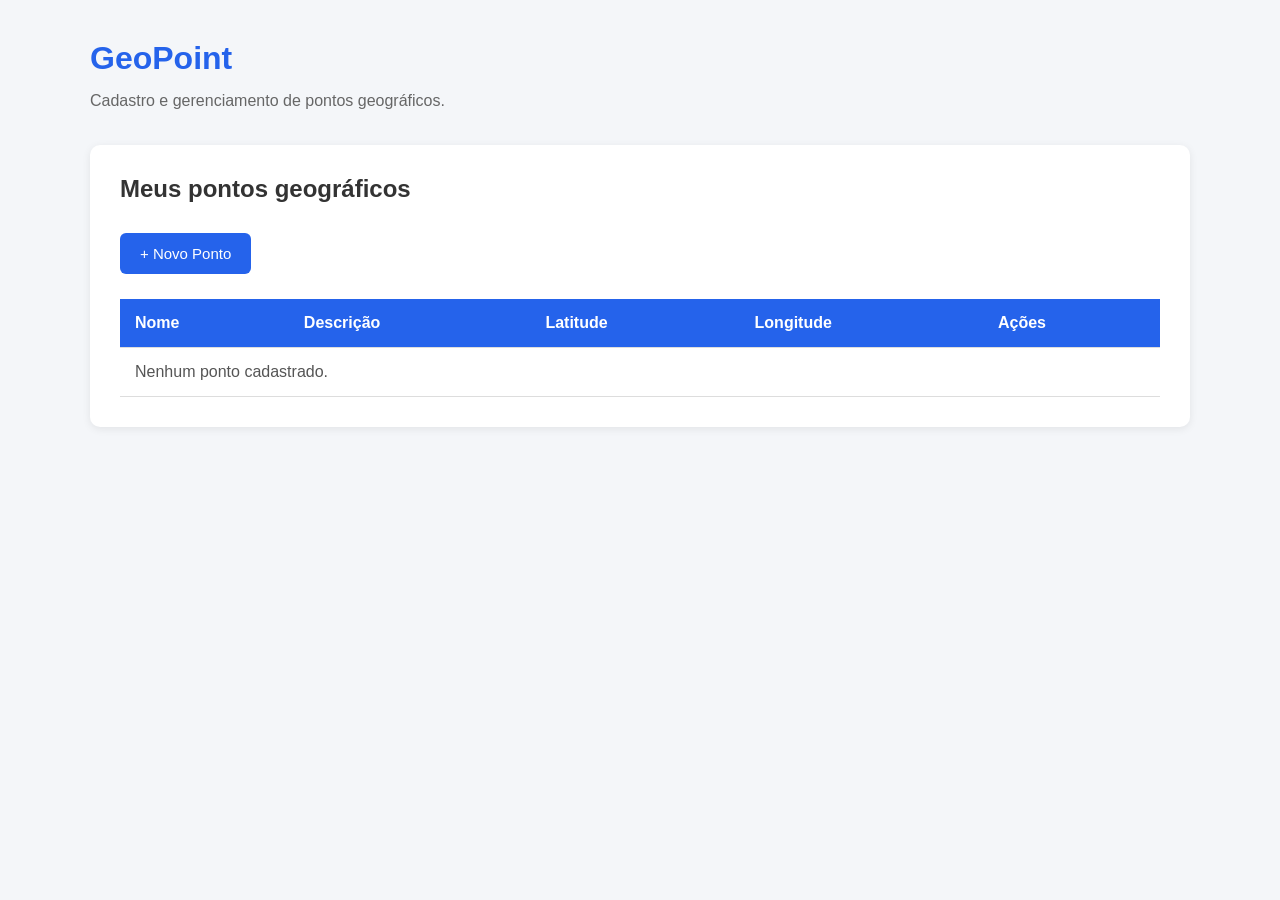
==== index.html @ 24eaf142 "Cria estrutura inicial da interface GeoPoint" ====
<!DOCTYPE html>
<html lang="pt-BR">

<head>
    <meta charset="UTF-8">
    <meta name="viewport" content="width=device-width, initial-scale=1.0">
    <title>GeoPoint</title>

    <link rel="stylesheet" href="style.css">
</head>

<body>

    <main class="container">

        <header class="cabecalho">
            <h1>GeoPoint</h1>
            <p>Cadastro e gerenciamento de pontos geográficos.</p>
        </header>

        <section class="conteudo">

            <h2>Meus pontos geográficos</h2>

            <button class="botao-novo">+ Novo Ponto</button>

            <table>
                <thead>
                    <tr>
                        <th>Nome</th>
                        <th>Descrição</th>
                        <th>Latitude</th>
                        <th>Longitude</th>
                        <th>Ações</th>
                    </tr>
                </thead>

                <tbody>
                    <tr>
                        <td colspan="5">Nenhum ponto cadastrado.</td>
                    </tr>
                </tbody>
            </table>

        </section>

    </main>

</body>

</html>
---- style.css ----
* {
    margin: 0;
    padding: 0;
    box-sizing: border-box;
}

body {
    font-family: Arial, sans-serif;
    background-color: #f4f6f9;
    color: #333;
    padding: 40px;
}

.container {
    max-width: 1100px;
    margin: 0 auto;
}

.cabecalho {
    margin-bottom: 35px;
}

h1 {
    color: #2563eb;
    margin-bottom: 15px;
}

p {
    font-size: 16px;
    color: #666;
}

.conteudo {
    background-color: white;
    padding: 30px;
    border-radius: 10px;
    box-shadow: 0 2px 8px rgba(0, 0, 0, 0.08);
}

.conteudo h2 {
    margin-bottom: 15px;
}

table {
    width: 100%;
    border-collapse: collapse;
    margin-top: 25px;
}

th, td {
    padding: 15px;
    text-align: left;
    border-bottom: 1px solid #ddd;
}

th {
    background-color: #2563eb;
    color: white;
}

td {
    color: #555;
}

tbody tr:hover {
    background-color: #f1f5f9;
}

.botao-novo {
    background-color: #2563eb;
    color: white;
    border: none;
    padding: 12px 20px;
    border-radius: 6px;
    font-size: 15px;
    cursor: pointer;
    margin-top: 15px;
}

.botao-novo:hover {
    background-color: #1d4ed8;
}
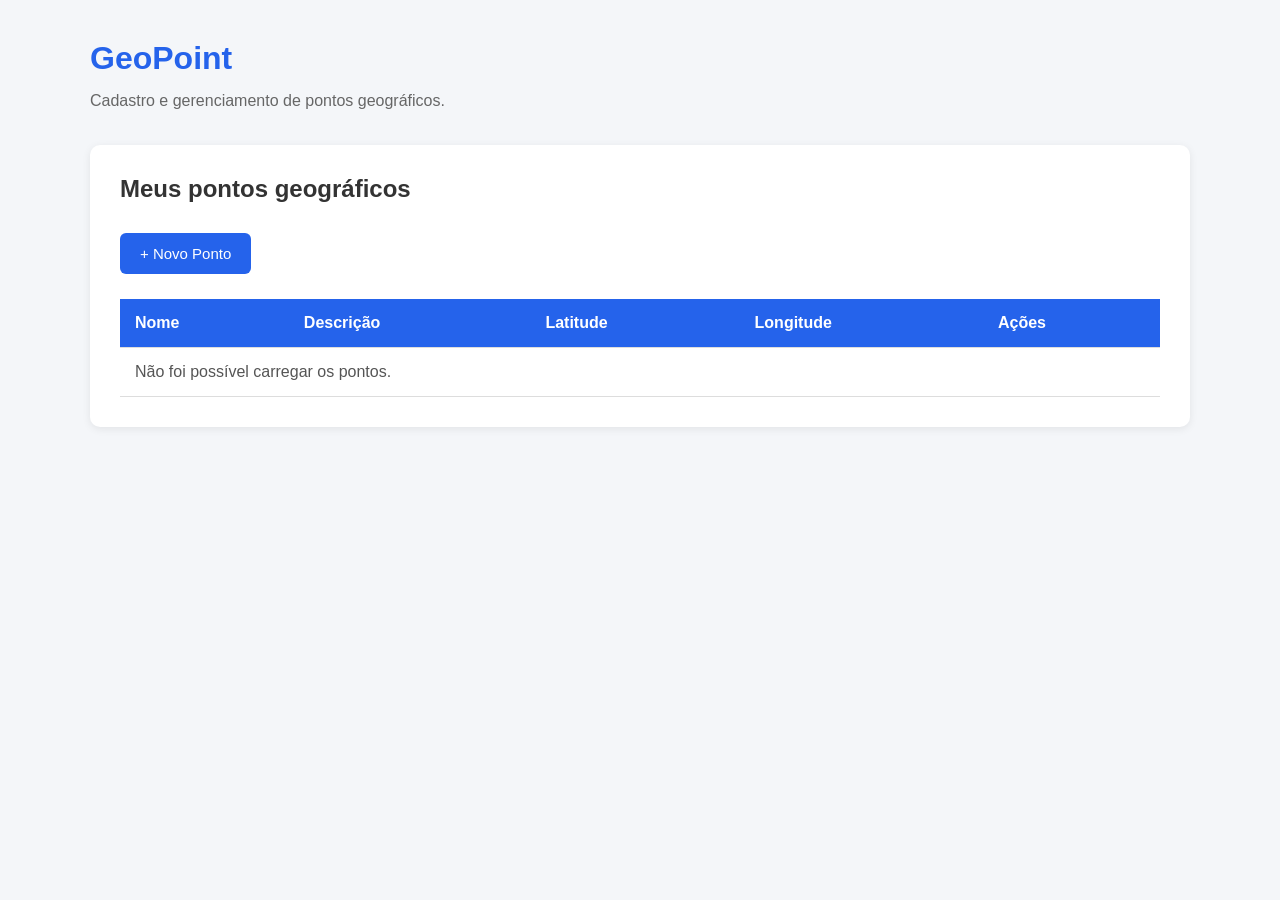
==== commit 3887b3a9: "Implementa listagem de pontos e botao de exclusao" ====
--- a/index.html
+++ b/index.html
@@ -5,6 +5,7 @@
 <head>
     <meta charset="UTF-8">
     <meta name="viewport" content="width=device-width, initial-scale=1.0">
+
     <title>GeoPoint</title>
 
     <link rel="stylesheet" href="style.css">
@@ -23,9 +24,12 @@
 
             <h2>Meus pontos geográficos</h2>
 
-            <button class="botao-novo">+ Novo Ponto</button>
+            <button class="botao-novo" onclick="window.location.href='formulario.html'">
+                + Novo Ponto
+            </button>
 
             <table>
+
                 <thead>
                     <tr>
                         <th>Nome</th>
@@ -36,17 +40,20 @@
                     </tr>
                 </thead>
 
-                <tbody>
+                <tbody id="lista-pontos">
                     <tr>
-                        <td colspan="5">Nenhum ponto cadastrado.</td>
+                        <td colspan="5">Carregando pontos...</td>
                     </tr>
                 </tbody>
+
             </table>
 
         </section>
 
     </main>
 
+    <script src="script.js"></script>
+
 </body>
 
 </html>
--- a/style.css
+++ b/style.css
@@ -81,3 +81,16 @@
 .botao-novo:hover {
     background-color: #1d4ed8;
 }
+
+.botao-excluir {
+    background-color: #dc2626;
+    color: white;
+    border: none;
+    padding: 8px 12px;
+    border-radius: 5px;
+    cursor: pointer;
+}
+
+.botao-excluir:hover {
+    background-color: #b91c1c;
+}
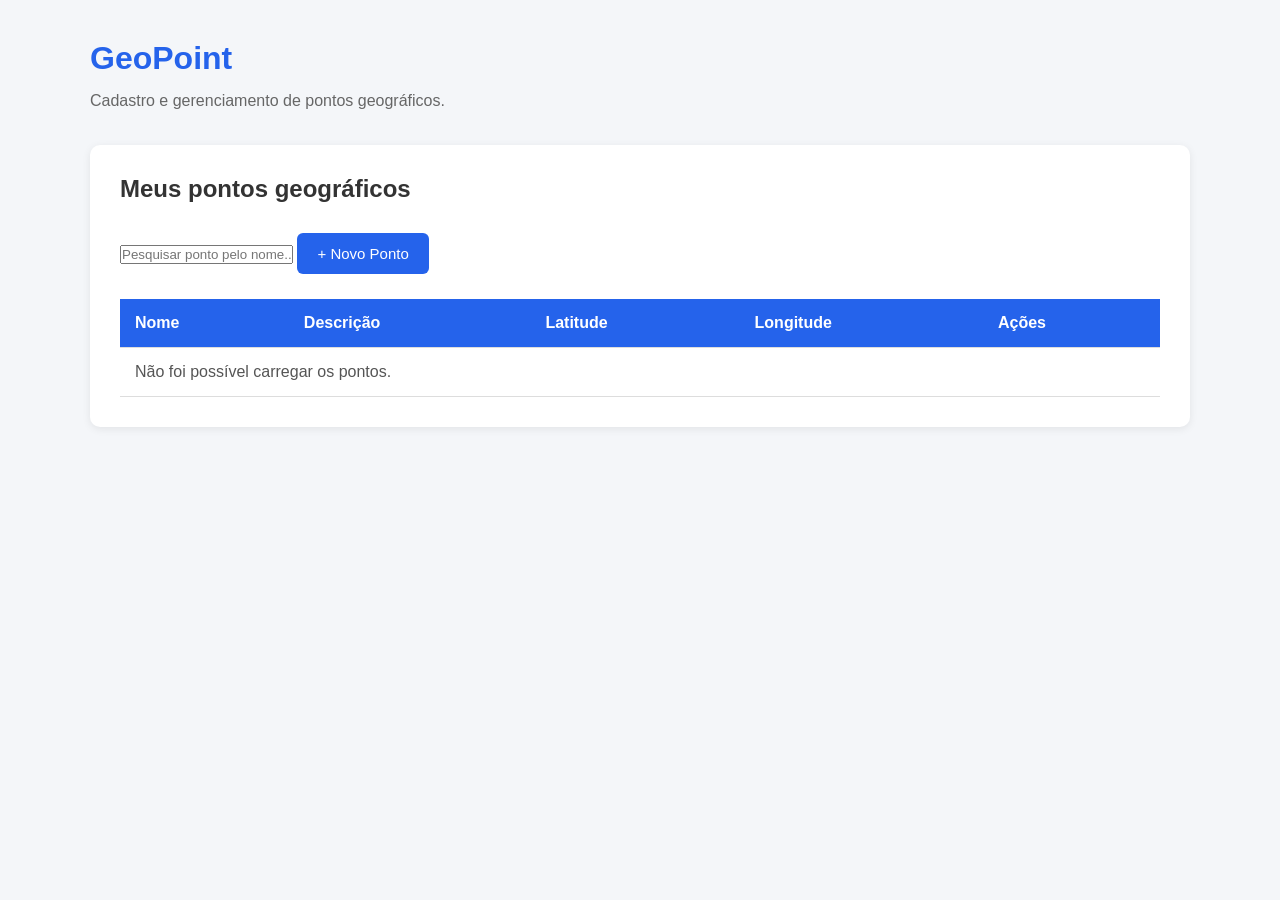
==== commit cfd4e87e: "Implementa edicao de pontos geograficos" ====
--- a/index.html
+++ b/index.html
@@ -24,6 +24,12 @@
 
             <h2>Meus pontos geográficos</h2>
 
+            <input
+                type="text"
+                id="pesquisa"
+                placeholder="Pesquisar ponto pelo nome..."
+            >
+            
             <button class="botao-novo" onclick="window.location.href='formulario.html'">
                 + Novo Ponto
             </button>
--- a/style.css
+++ b/style.css
@@ -93,4 +93,17 @@
 
 .botao-excluir:hover {
     background-color: #b91c1c;
+}
+.botao-editar {
+    background-color: #2563eb;
+    color: white;
+    border: none;
+    padding: 8px 12px;
+    border-radius: 5px;
+    cursor: pointer;
+    margin-right: 8px;
+}
+
+.botao-editar:hover {
+    background-color: #1d4ed8;
 }
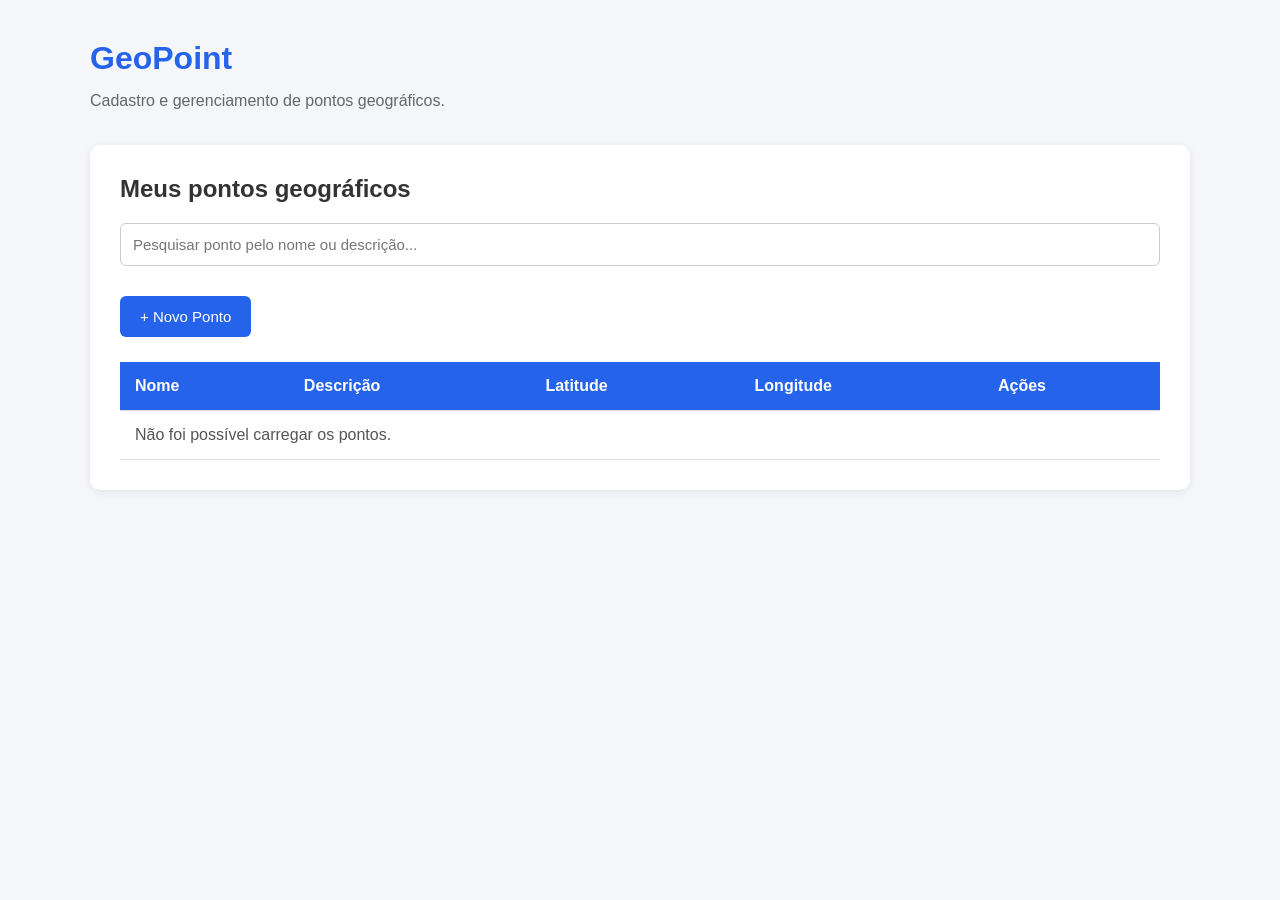
==== commit 8fa1c0f8: "Integra API e implementa cadastro e detalhes de pontos" ====
--- a/index.html
+++ b/index.html
@@ -27,10 +27,13 @@
             <input
                 type="text"
                 id="pesquisa"
-                placeholder="Pesquisar ponto pelo nome..."
+                placeholder="Pesquisar ponto pelo nome ou descrição..."
             >
-            
-            <button class="botao-novo" onclick="window.location.href='formulario.html'">
+
+            <button
+                class="botao-novo"
+                onclick="window.location.href='formulario.html'"
+            >
                 + Novo Ponto
             </button>
 
@@ -58,6 +61,7 @@
 
     </main>
 
+    <script src="api.js"></script>
     <script src="script.js"></script>
 
 </body>
--- a/style.css
+++ b/style.css
@@ -1,3 +1,5 @@
+
+/* CONFIGURAÇÕES GERAIS */
 
 * {
     margin: 0;
@@ -17,6 +19,8 @@
     margin: 0 auto;
 }
 
+/* CABEÇALHO */
+
 .cabecalho {
     margin-bottom: 35px;
 }
@@ -30,6 +34,8 @@
     font-size: 16px;
     color: #666;
 }
+
+/* CONTEÚDO PRINCIPAL */
 
 .conteudo {
     background-color: white;
@@ -39,8 +45,21 @@
 }
 
 .conteudo h2 {
+    margin-bottom: 20px;
+}
+
+/* PESQUISA */
+
+#pesquisa {
+    width: 100%;
+    padding: 12px;
+    border: 1px solid #ccc;
+    border-radius: 6px;
+    font-size: 15px;
     margin-bottom: 15px;
 }
+
+/* TABELA */
 
 table {
     width: 100%;
@@ -48,7 +67,8 @@
     margin-top: 25px;
 }
 
-th, td {
+th,
+td {
     padding: 15px;
     text-align: left;
     border-bottom: 1px solid #ddd;
@@ -67,6 +87,8 @@
     background-color: #f1f5f9;
 }
 
+/* BOTÃO NOVO PONTO */
+
 .botao-novo {
     background-color: #2563eb;
     color: white;
@@ -82,6 +104,8 @@
     background-color: #1d4ed8;
 }
 
+/* BOTÃO EXCLUIR */
+
 .botao-excluir {
     background-color: #dc2626;
     color: white;
@@ -94,8 +118,11 @@
 .botao-excluir:hover {
     background-color: #b91c1c;
 }
+
+/* BOTÃO EDITAR */
+
 .botao-editar {
-    background-color: #2563eb;
+    background-color: #0f766e;
     color: white;
     border: none;
     padding: 8px 12px;
@@ -105,5 +132,117 @@
 }
 
 .botao-editar:hover {
+    background-color: #115e59;
+}
+
+/* BOTÃO DETALHES */
+
+.botao-detalhes {
+    background-color: #2563eb;
+    color: white;
+    border: none;
+    padding: 8px 12px;
+    border-radius: 5px;
+    cursor: pointer;
+    margin-right: 8px;
+}
+
+.botao-detalhes:hover {
     background-color: #1d4ed8;
-}+}
+
+/* FORMULÁRIO */
+
+.escondido {
+    display: none !important;
+}
+
+.formulario {
+    margin-top: 20px;
+}
+
+.grupo-campo {
+    margin-bottom: 18px;
+}
+
+.grupo-campo label {
+    display: block;
+    margin-bottom: 7px;
+    font-weight: bold;
+}
+
+.grupo-campo input,
+.grupo-campo textarea {
+    width: 100%;
+    padding: 12px;
+    border: 1px solid #ccc;
+    border-radius: 6px;
+    font-family: Arial, sans-serif;
+    font-size: 15px;
+}
+
+.grupo-campo textarea {
+    resize: vertical;
+}
+
+.grupo-campo input:focus,
+.grupo-campo textarea:focus {
+    outline: none;
+    border-color: #2563eb;
+}
+
+/* AÇÕES DO FORMULÁRIO */
+
+.acoes {
+    display: flex;
+    gap: 15px;
+    align-items: center;
+    margin-top: 20px;
+}
+
+.acoes a {
+    color: #2563eb;
+    text-decoration: none;
+}
+
+.acoes a:hover {
+    text-decoration: underline;
+}
+
+/* MENSAGENS */
+
+#mensagem {
+    margin-bottom: 15px;
+    padding: 12px;
+    border-radius: 6px;
+}
+
+#mensagem.erro {
+    background-color: #fee2e2;
+    color: #991b1b;
+}
+
+#mensagem p {
+    margin-bottom: 5px;
+}
+
+/* RESPONSIVIDADE */
+
+@media (max-width: 768px) {
+    body {
+        padding: 15px;
+    }
+
+    .conteudo {
+        padding: 18px;
+        overflow-x: auto;
+    }
+
+    table {
+        min-width: 650px;
+    }
+
+    .acoes {
+        flex-wrap: wrap;
+    }
+}
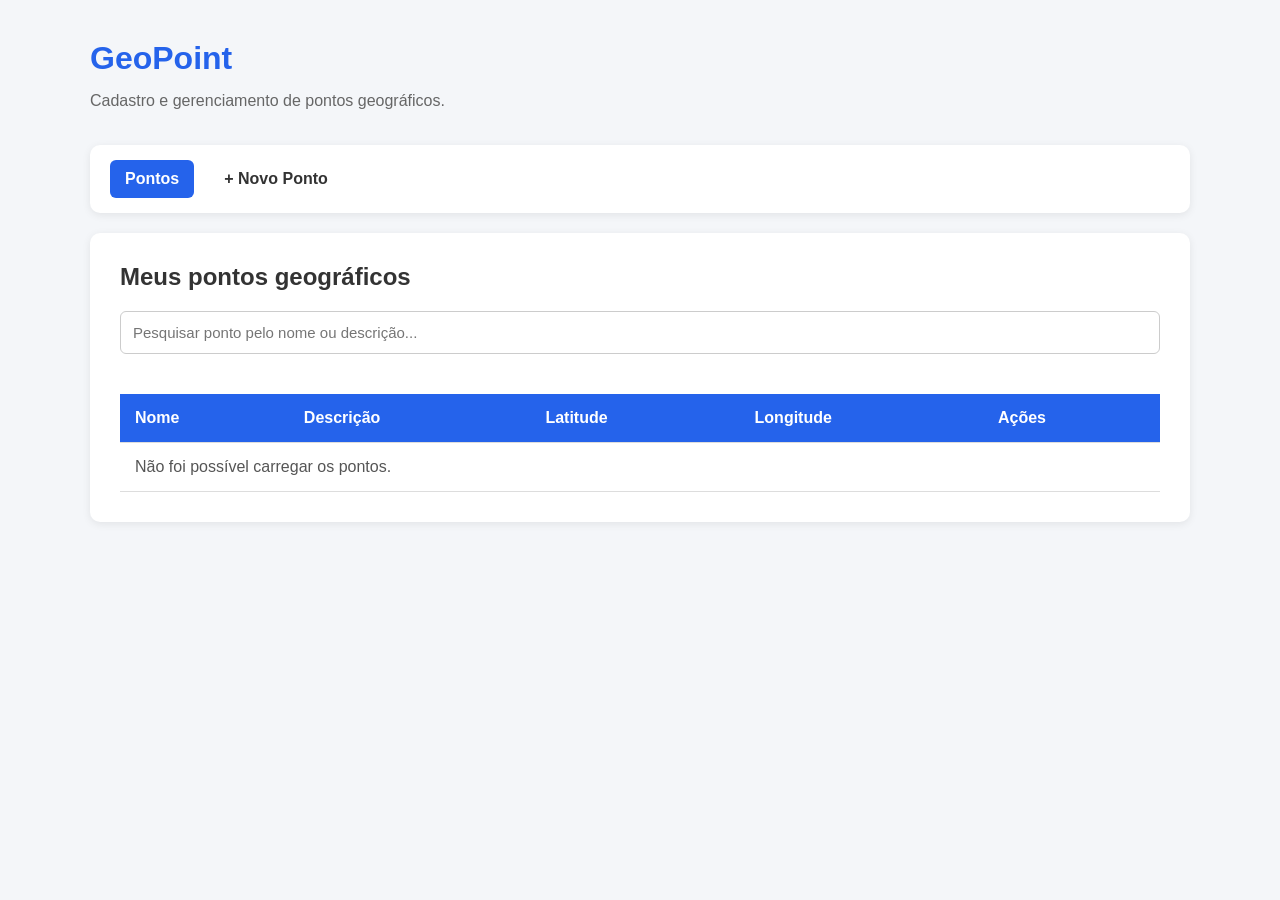
==== commit 9cfeb677: "Finalização do projeto" ====
--- a/index.html
+++ b/index.html
@@ -20,6 +20,17 @@
             <p>Cadastro e gerenciamento de pontos geográficos.</p>
         </header>
 
+        <!-- Menu de navegação -->
+        <nav class="menu-navegacao">
+            <a href="index.html" class="menu-link ativo">
+                Pontos
+            </a>
+
+            <a href="formulario.html" class="menu-link">
+                + Novo Ponto
+            </a>
+        </nav>
+
         <section class="conteudo">
 
             <h2>Meus pontos geográficos</h2>
@@ -29,13 +40,6 @@
                 id="pesquisa"
                 placeholder="Pesquisar ponto pelo nome ou descrição..."
             >
-
-            <button
-                class="botao-novo"
-                onclick="window.location.href='formulario.html'"
-            >
-                + Novo Ponto
-            </button>
 
             <table>
 
@@ -62,6 +66,7 @@
     </main>
 
     <script src="api.js"></script>
+    <script src="componentes.js"></script>
     <script src="script.js"></script>
 
 </body>
--- a/style.css
+++ b/style.css
@@ -246,3 +246,34 @@
         flex-wrap: wrap;
     }
 }
+
+
+/* Menu de navegação */
+.menu-navegacao {
+    display: flex;
+    align-items: center;
+    gap: 15px;
+    padding: 15px 20px;
+    margin-bottom: 20px;
+    background-color: #ffffff;
+    border-radius: 10px;
+    box-shadow: 0 2px 8px rgba(0, 0, 0, 0.08);
+}
+
+.menu-link {
+    text-decoration: none;
+    color: #333333;
+    font-weight: 600;
+    padding: 10px 15px;
+    border-radius: 6px;
+    transition: 0.2s;
+}
+
+.menu-link:hover {
+    background-color: #eeeeee;
+}
+
+.menu-link.ativo {
+    background-color: #2563eb;
+    color: #ffffff;
+}
